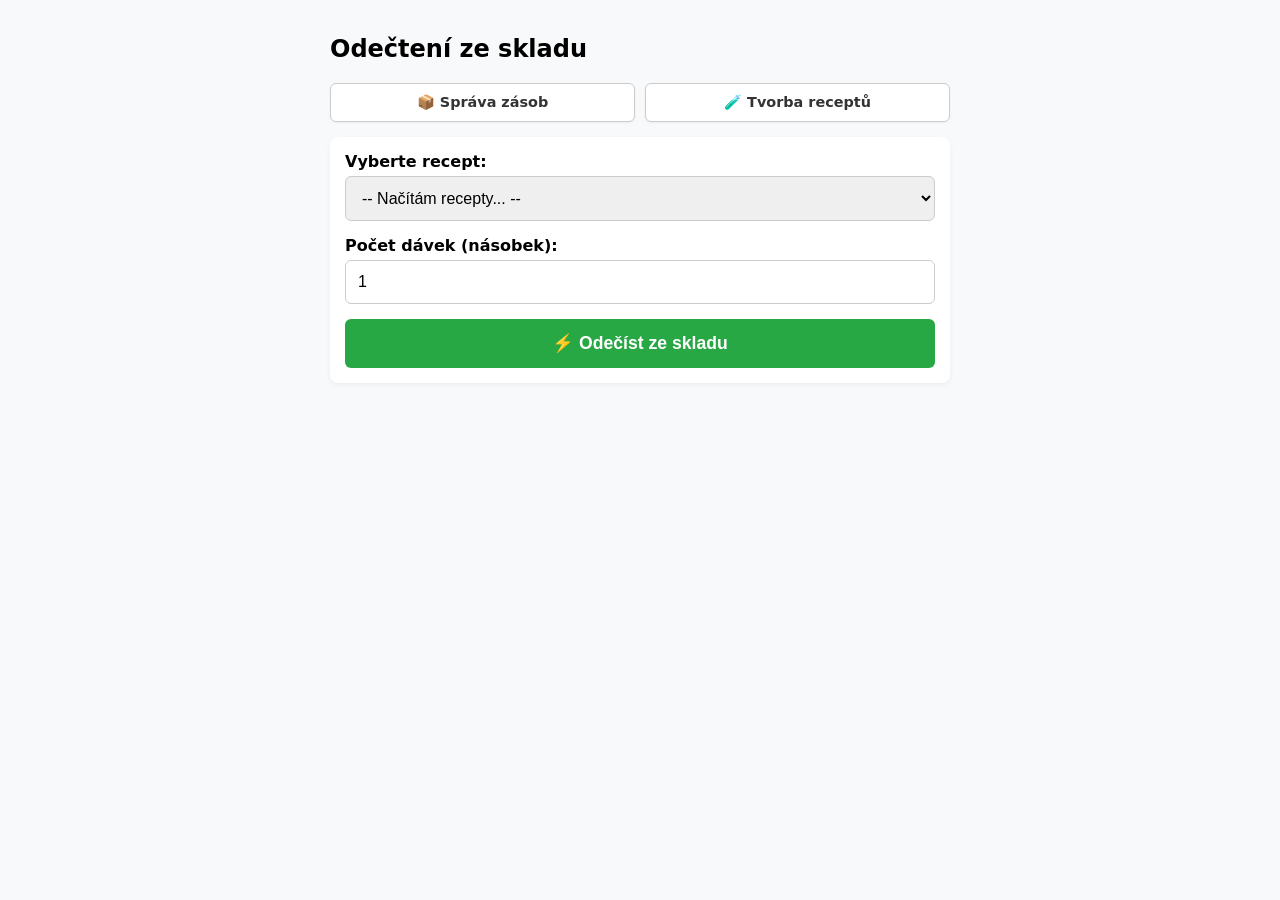
==== index.html @ 92ad237c "Add files via upload" ====
<!DOCTYPE html>
<html lang="cs">
<head>
  <meta charset="UTF-8">
  <meta name="viewport" content="width=device-width, initial-scale=1.0">
  <link rel="manifest" href="manifest.json">
  <title>Odečtení receptu</title>
  <style>
    :root {
      --primary: #007bff;
      --success: #28a745;
      --bg: #f8f9fa;
    }
    html, body {
      height: 100%;
      margin: 0;
      background: var(--bg);
      font-family: system-ui, -apple-system, sans-serif;
    }
    body {
      display: flex;
      flex-direction: column;
      padding: 15px;
      box-sizing: border-box;
      max-width: 650px;
      margin: 0 auto;
    }
    .nav-buttons {
      display: flex;
      gap: 10px;
      margin-bottom: 15px;
    }
    .nav-btn {
      flex: 1;
      padding: 10px;
      background: white;
      border: 1px solid #ccc;
      border-radius: 6px;
      text-align: center;
      text-decoration: none;
      color: #333;
      font-weight: bold;
      font-size: 0.9em;
      box-shadow: 0 1px 3px rgba(0,0,0,0.05);
    }
    .card {
      background: white;
      padding: 15px;
      border-radius: 8px;
      box-shadow: 0 2px 5px rgba(0,0,0,0.05);
      margin-bottom: 15px;
    }
    .form-group { margin-bottom: 15px; }
    label { display: block; font-weight: bold; margin-bottom: 5px; }
    select, input {
      width: 100%;
      padding: 12px;
      border: 1px solid #ccc;
      border-radius: 6px;
      font-size: 16px;
      box-sizing: border-box;
    }
    .btn-submit {
      width: 100%;
      padding: 14px;
      background: var(--success);
      color: white;
      border: none;
      border-radius: 6px;
      font-size: 1.1em;
      font-weight: bold;
      cursor: pointer;
    }
    .recipe-preview {
      background: #f1f3f5;
      padding: 12px;
      border-radius: 6px;
      margin-top: 10px;
      font-size: 0.9em;
    }
  </style>
</head>
<body>

  <h2>Odečtení ze skladu</h2>

  <!-- Rozcestník na ostatní stránky -->
  <div class="nav-buttons">
    <a href="sklad.html" class="nav-btn">📦 Správa zásob</a>
    <a href="recepty.html" class="nav-btn">🧪 Tvorba receptů</a>
  </div>

  <div class="card">
    <div class="form-group">
      <label for="recipeSelect">Vyberte recept:</label>
      <select id="recipeSelect" onchange="previewRecipe()">
        <option value="">-- Načítám recepty... --</option>
      </select>
    </div>

    <!-- Náhled složení receptu -->
    <div id="previewBox" class="recipe-preview" style="display:none;">
      <strong>Složení dávky:</strong>
      <div id="previewContent" style="margin-top: 5px;"></div>
    </div>

    <div class="form-group" style="margin-top: 15px;">
      <label for="multiplier">Počet dávek (násobek):</label>
      <input type="number" id="multiplier" value="1" min="1" step="1">
    </div>

    <button class="btn-submit" onclick="executeDeduction()">⚡ Odečíst ze skladu</button>
  </div>

  <script>
    if ('serviceWorker' in navigator) {
      navigator.serviceWorker.register('sw.js');
    }

    let db;
    let recipesList = [];

    const request = indexedDB.open('SkladDB', 3);

    request.onsuccess = (e) => {
      db = e.target.result;
      loadRecipes();
    };

    function loadRecipes() {
      const tx = db.transaction('recepty', 'readonly');
      const store = tx.objectStore('recepty');
      const req = store.getAll();

      req.onsuccess = () => {
        recipesList = req.result;
        const select = document.getElementById('recipeSelect');
        select.innerHTML = '<option value="">-- Vyberte recept --</option>';
        
        recipesList.forEach(r => {
          select.innerHTML += `<option value="${r.id}">${r.nazev}</option>`;
        });
      };
    }

    function previewRecipe() {
      const id = Number(document.getElementById('recipeSelect').value);
      const previewBox = document.getElementById('previewBox');
      const previewContent = document.getElementById('previewContent');

      if (!id) {
        previewBox.style.display = 'none';
        return;
      }

      const recipe = recipesList.find(r => r.id === id);
      if (recipe) {
        previewContent.innerHTML = recipe.slozeni.map(i => `• ${i.nazev}: <strong>${i.qty} ks</strong>`).join('<br>');
        previewBox.style.display = 'block';
      }
    }

    function executeDeduction() {
      const recipeId = Number(document.getElementById('recipeSelect').value);
      const multiplier = parseInt(document.getElementById('multiplier').value, 10);

      if (!recipeId) {
        alert('Vyberte prosím recept.');
        return;
      }
      if (isNaN(multiplier) || multiplier <= 0) {
        alert('Zadejte platný počet dávek.');
        return;
      }

      const recipe = recipesList.find(r => r.id === recipeId);

      const tx = db.transaction(['recepty', 'sklad'], 'readwrite');
      const skladStore = tx.objectStore('sklad');

      const skladReq = skladStore.getAll();
      skladReq.onsuccess = () => {
        const skladData = skladReq.result;
        let chybejiciPolozky = [];

        // Kontrola dostatečné zásoby
        recipe.slozeni.forEach(ing => {
          const item = skladData.find(s => s.id === ing.itemId);
          const potrebneMnozstvi = ing.qty * multiplier;
          if (!item || item.zasoba < potrebneMnozstvi) {
            const stav = item ? item.zasoba : 0;
            chybejiciPolozky.push(`${ing.nazev} (potřeba ${potrebneMnozstvi}ks, na skladě ${stav}ks)`);
          }
        });

        if (chybejiciPolozky.length > 0) {
          alert('Nelze odečíst! Nedostatečné zásoby na skladě:\n\n' + chybejiciPolozky.join('\n'));
          return;
        }

        if (!confirm(`Opravdu chcete odečíst ${multiplier}x recept "${recipe.nazev}"?`)) return;

        // Provedení odečtení
        recipe.slozeni.forEach(ing => {
          const item = skladData.find(s => s.id === ing.itemId);
          item.zasoba -= (ing.qty * multiplier);
          skladStore.put(item);
        });

        alert(`Byl úspěšně odečten recept "${recipe.nazev}" (${multiplier}x dávka).`);
        document.getElementById('recipeSelect').value = '';
        document.getElementById('multiplier').value = '1';
        document.getElementById('previewBox').style.display = 'none';
      };
    }
  </script>
</body>
</html>
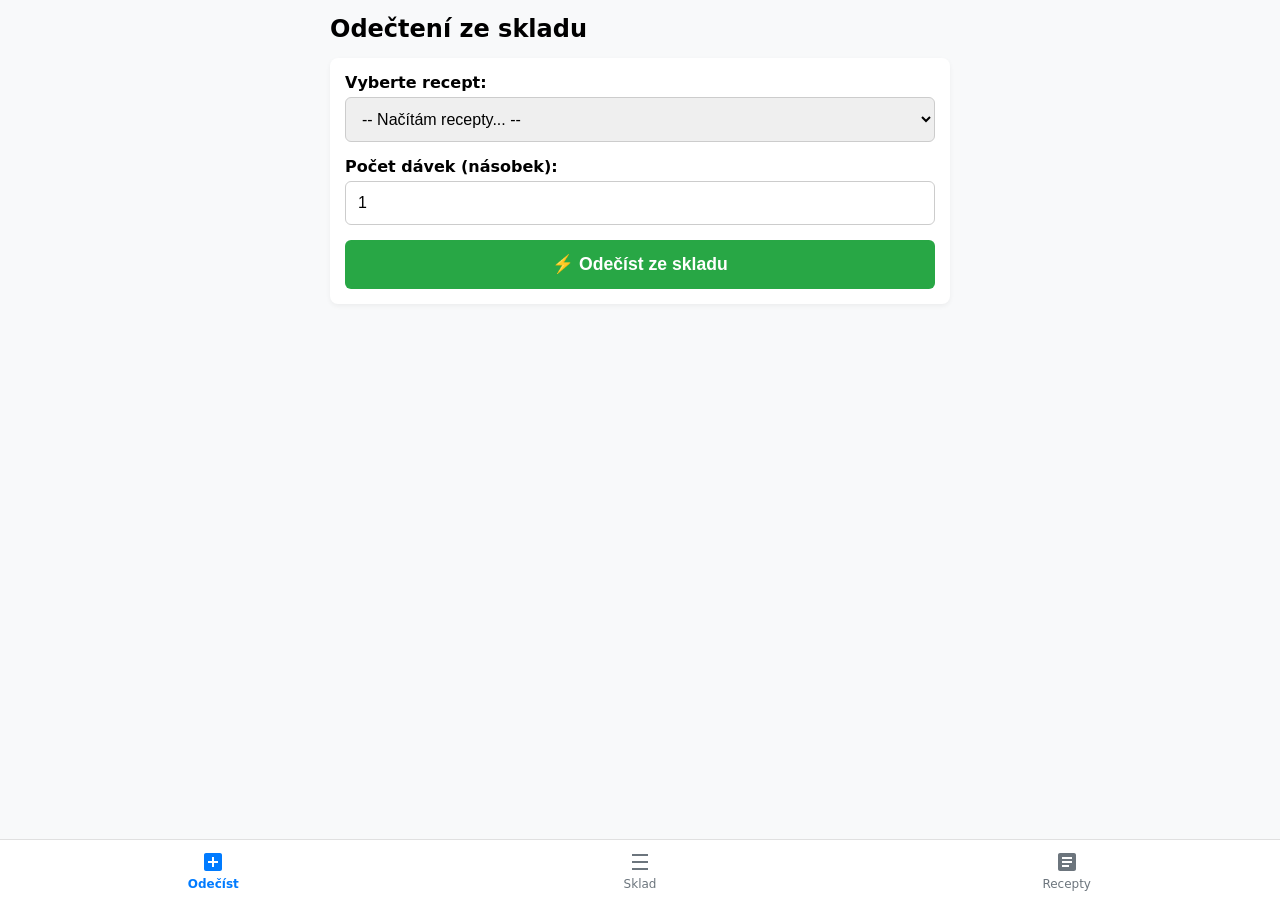
==== commit b33ab13f: "Update index.html" ====
--- a/index.html
+++ b/index.html
@@ -2,47 +2,41 @@
 <html lang="cs">
 <head>
   <meta charset="UTF-8">
-  <meta name="viewport" content="width=device-width, initial-scale=1.0">
+  <meta name="viewport" content="width=device-width, initial-scale=1.0, viewport-fit=cover">
+  <meta name="theme-color" content="#ffffff">
   <link rel="manifest" href="manifest.json">
+  <link rel="apple-touch-icon" href="icon.png">
   <title>Odečtení receptu</title>
   <style>
     :root {
       --primary: #007bff;
       --success: #28a745;
       --bg: #f8f9fa;
-    }
+      --nav-bg: #ffffff;
+      --nav-border: #e0e0e0;
+      --text-inactive: #6c757d;
+    }
+
     html, body {
-      height: 100%;
+      min-height: 100%;
       margin: 0;
       background: var(--bg);
       font-family: system-ui, -apple-system, sans-serif;
     }
+
     body {
       display: flex;
       flex-direction: column;
       padding: 15px;
+      /* Odsazení pro spodní lištu včetně safe-area pro iPhone/Android */
+      padding-bottom: calc(75px + env(safe-area-inset-bottom, 0px));
       box-sizing: border-box;
       max-width: 650px;
       margin: 0 auto;
     }
-    .nav-buttons {
-      display: flex;
-      gap: 10px;
-      margin-bottom: 15px;
-    }
-    .nav-btn {
-      flex: 1;
-      padding: 10px;
-      background: white;
-      border: 1px solid #ccc;
-      border-radius: 6px;
-      text-align: center;
-      text-decoration: none;
-      color: #333;
-      font-weight: bold;
-      font-size: 0.9em;
-      box-shadow: 0 1px 3px rgba(0,0,0,0.05);
-    }
+
+    h2 { margin-top: 0; margin-bottom: 15px; }
+
     .card {
       background: white;
       padding: 15px;
@@ -50,6 +44,7 @@
       box-shadow: 0 2px 5px rgba(0,0,0,0.05);
       margin-bottom: 15px;
     }
+
     .form-group { margin-bottom: 15px; }
     label { display: block; font-weight: bold; margin-bottom: 5px; }
     select, input {
@@ -60,6 +55,7 @@
       font-size: 16px;
       box-sizing: border-box;
     }
+
     .btn-submit {
       width: 100%;
       padding: 14px;
@@ -71,6 +67,7 @@
       font-weight: bold;
       cursor: pointer;
     }
+
     .recipe-preview {
       background: #f1f3f5;
       padding: 12px;
@@ -78,17 +75,47 @@
       margin-top: 10px;
       font-size: 0.9em;
     }
+
+    /* SPODNÍ NAVIGACE */
+    .bottom-nav {
+      position: fixed;
+      bottom: 0;
+      left: 0;
+      right: 0;
+      height: 60px;
+      background-color: var(--nav-bg);
+      border-top: 1px solid var(--nav-border);
+      display: flex;
+      justify-content: space-around;
+      align-items: center;
+      z-index: 1000;
+      padding-bottom: env(safe-area-inset-bottom, 0px);
+      -webkit-tap-highlight-color: transparent;
+      user-select: none;
+    }
+
+    .nav-item {
+      display: flex;
+      flex-direction: column;
+      align-items: center;
+      justify-content: center;
+      flex: 1;
+      height: 100%;
+      color: var(--text-inactive);
+      text-decoration: none;
+      font-size: 0.75rem;
+      font-weight: 500;
+      gap: 3px;
+    }
+
+    .nav-item:active { transform: scale(0.94); }
+    .nav-icon { width: 24px; height: 24px; fill: currentColor; }
+    .nav-item.active { color: var(--primary); font-weight: bold; }
   </style>
 </head>
 <body>
 
   <h2>Odečtení ze skladu</h2>
-
-  <!-- Rozcestník na ostatní stránky -->
-  <div class="nav-buttons">
-    <a href="sklad.html" class="nav-btn">📦 Správa zásob</a>
-    <a href="recepty.html" class="nav-btn">🧪 Tvorba receptů</a>
-  </div>
 
   <div class="card">
     <div class="form-group">
@@ -98,7 +125,6 @@
       </select>
     </div>
 
-    <!-- Náhled složení receptu -->
     <div id="previewBox" class="recipe-preview" style="display:none;">
       <strong>Složení dávky:</strong>
       <div id="previewContent" style="margin-top: 5px;"></div>
@@ -111,6 +137,22 @@
 
     <button class="btn-submit" onclick="executeDeduction()">⚡ Odečíst ze skladu</button>
   </div>
+
+  <!-- SPODNÍ NAVIGACE (Aktivní: Odečíst) -->
+  <nav class="bottom-nav">
+    <a href="index.html" class="nav-item active">
+      <svg class="nav-icon" viewBox="0 0 24 24"><path d="M19 3H5c-1.1 0-2 .9-2 2v14c0 1.1.9 2 2 2h14c1.1 0 2-.9 2-2V5c0-1.1-.9-2-2-2zm-2 10h-4v4h-2v-4H7v-2h4V7h2v4h4v2z"/></svg>
+      <span>Odečíst</span>
+    </a>
+    <a href="sklad.html" class="nav-item">
+      <svg class="nav-icon" viewBox="0 0 24 24"><path d="M20 13H4v-2h16v2zm0-7H4V4h16v2zm0 14H4v-2h16v2z"/></svg>
+      <span>Sklad</span>
+    </a>
+    <a href="recepty.html" class="nav-item">
+      <svg class="nav-icon" viewBox="0 0 24 24"><path d="M19 3H5c-1.1 0-2 .9-2 2v14c0 1.1.9 2 2 2h14c1.1 0 2-.9 2-2V5c0-1.1-.9-2-2-2zm-5 14H7v-2h7v2zm3-4H7v-2h10v2zm0-4H7V7h10v2z"/></svg>
+      <span>Recepty</span>
+    </a>
+  </nav>
 
   <script>
     if ('serviceWorker' in navigator) {
@@ -183,7 +225,6 @@
         const skladData = skladReq.result;
         let chybejiciPolozky = [];
 
-        // Kontrola dostatečné zásoby
         recipe.slozeni.forEach(ing => {
           const item = skladData.find(s => s.id === ing.itemId);
           const potrebneMnozstvi = ing.qty * multiplier;
@@ -200,7 +241,6 @@
 
         if (!confirm(`Opravdu chcete odečíst ${multiplier}x recept "${recipe.nazev}"?`)) return;
 
-        // Provedení odečtení
         recipe.slozeni.forEach(ing => {
           const item = skladData.find(s => s.id === ing.itemId);
           item.zasoba -= (ing.qty * multiplier);
@@ -215,4 +255,4 @@
     }
   </script>
 </body>
-</html>+</html>
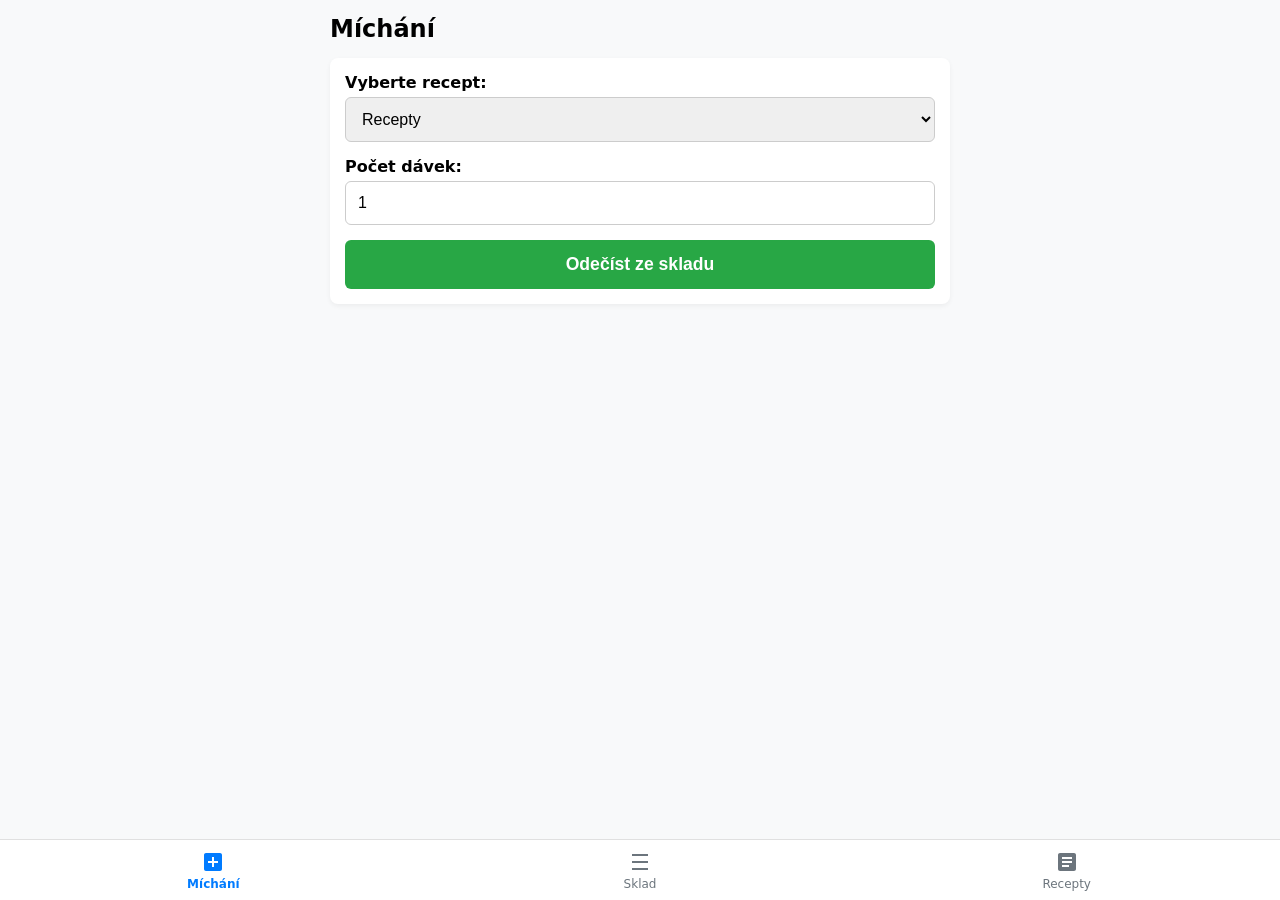
==== commit 2dbefde9: "Update index.html" ====
--- a/index.html
+++ b/index.html
@@ -115,13 +115,13 @@
 </head>
 <body>
 
-  <h2>Odečtení ze skladu</h2>
+  <h2>Míchání</h2>
 
   <div class="card">
     <div class="form-group">
       <label for="recipeSelect">Vyberte recept:</label>
       <select id="recipeSelect" onchange="previewRecipe()">
-        <option value="">-- Načítám recepty... --</option>
+        <option value="">Recepty</option>
       </select>
     </div>
 
@@ -131,18 +131,18 @@
     </div>
 
     <div class="form-group" style="margin-top: 15px;">
-      <label for="multiplier">Počet dávek (násobek):</label>
+      <label for="multiplier">Počet dávek:</label>
       <input type="number" id="multiplier" value="1" min="1" step="1">
     </div>
 
-    <button class="btn-submit" onclick="executeDeduction()">⚡ Odečíst ze skladu</button>
+    <button class="btn-submit" onclick="executeDeduction()">Odečíst ze skladu</button>
   </div>
 
   <!-- SPODNÍ NAVIGACE (Aktivní: Odečíst) -->
   <nav class="bottom-nav">
     <a href="index.html" class="nav-item active">
       <svg class="nav-icon" viewBox="0 0 24 24"><path d="M19 3H5c-1.1 0-2 .9-2 2v14c0 1.1.9 2 2 2h14c1.1 0 2-.9 2-2V5c0-1.1-.9-2-2-2zm-2 10h-4v4h-2v-4H7v-2h4V7h2v4h4v2z"/></svg>
-      <span>Odečíst</span>
+      <span>Míchání</span>
     </a>
     <a href="sklad.html" class="nav-item">
       <svg class="nav-icon" viewBox="0 0 24 24"><path d="M20 13H4v-2h16v2zm0-7H4V4h16v2zm0 14H4v-2h16v2z"/></svg>
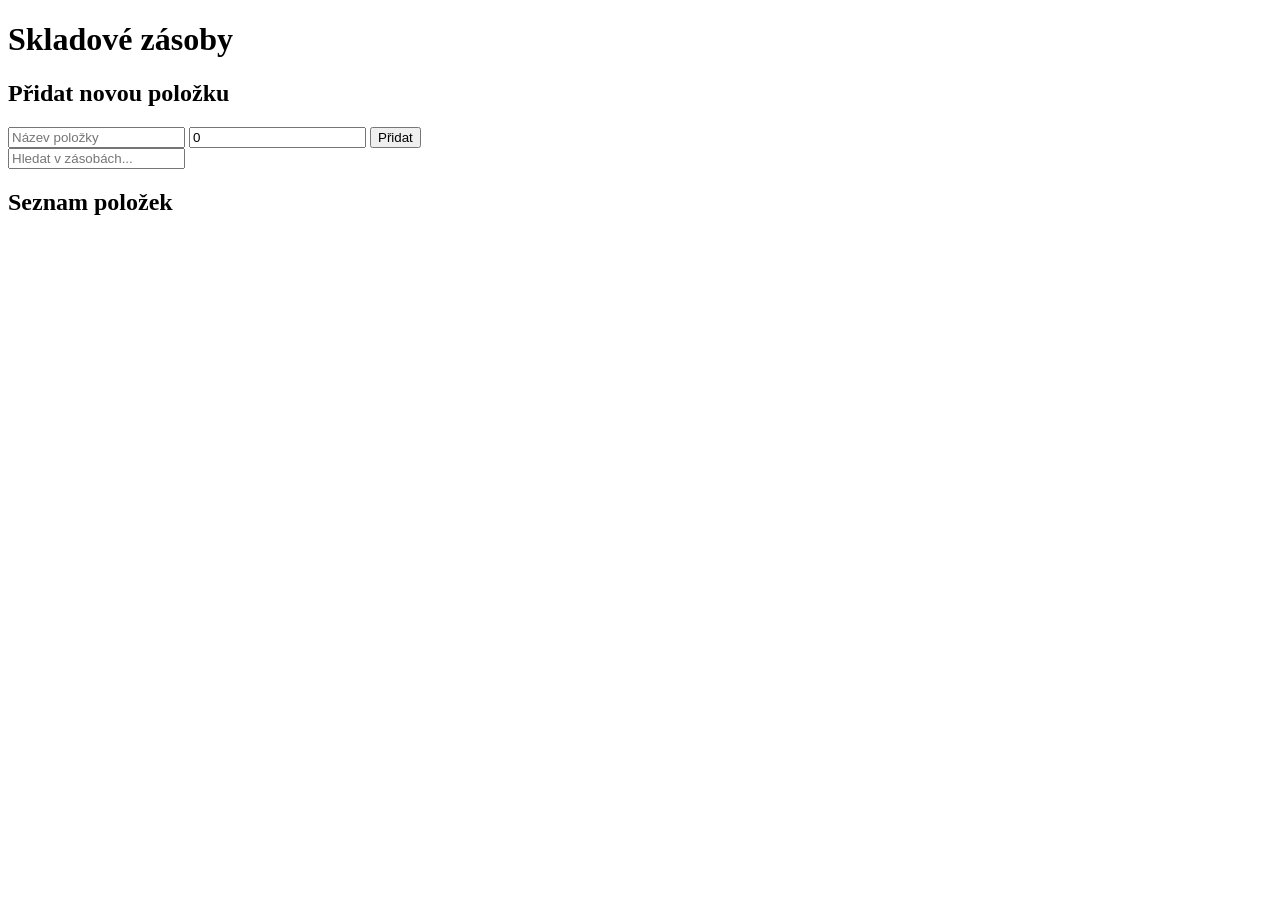
==== commit d330d5e5: "Update index.html" ====
--- a/index.html
+++ b/index.html
@@ -1,258 +1,40 @@
 <!DOCTYPE html>
 <html lang="cs">
 <head>
-  <meta charset="UTF-8">
-  <meta name="viewport" content="width=device-width, initial-scale=1.0, viewport-fit=cover">
-  <meta name="theme-color" content="#ffffff">
-  <link rel="manifest" href="manifest.json">
-  <link rel="apple-touch-icon" href="icon.png">
-  <title>Odečtení receptu</title>
-  <style>
-    :root {
-      --primary: #007bff;
-      --success: #28a745;
-      --bg: #f8f9fa;
-      --nav-bg: #ffffff;
-      --nav-border: #e0e0e0;
-      --text-inactive: #6c757d;
-    }
-
-    html, body {
-      min-height: 100%;
-      margin: 0;
-      background: var(--bg);
-      font-family: system-ui, -apple-system, sans-serif;
-    }
-
-    body {
-      display: flex;
-      flex-direction: column;
-      padding: 15px;
-      /* Odsazení pro spodní lištu včetně safe-area pro iPhone/Android */
-      padding-bottom: calc(75px + env(safe-area-inset-bottom, 0px));
-      box-sizing: border-box;
-      max-width: 650px;
-      margin: 0 auto;
-    }
-
-    h2 { margin-top: 0; margin-bottom: 15px; }
-
-    .card {
-      background: white;
-      padding: 15px;
-      border-radius: 8px;
-      box-shadow: 0 2px 5px rgba(0,0,0,0.05);
-      margin-bottom: 15px;
-    }
-
-    .form-group { margin-bottom: 15px; }
-    label { display: block; font-weight: bold; margin-bottom: 5px; }
-    select, input {
-      width: 100%;
-      padding: 12px;
-      border: 1px solid #ccc;
-      border-radius: 6px;
-      font-size: 16px;
-      box-sizing: border-box;
-    }
-
-    .btn-submit {
-      width: 100%;
-      padding: 14px;
-      background: var(--success);
-      color: white;
-      border: none;
-      border-radius: 6px;
-      font-size: 1.1em;
-      font-weight: bold;
-      cursor: pointer;
-    }
-
-    .recipe-preview {
-      background: #f1f3f5;
-      padding: 12px;
-      border-radius: 6px;
-      margin-top: 10px;
-      font-size: 0.9em;
-    }
-
-    /* SPODNÍ NAVIGACE */
-    .bottom-nav {
-      position: fixed;
-      bottom: 0;
-      left: 0;
-      right: 0;
-      height: 60px;
-      background-color: var(--nav-bg);
-      border-top: 1px solid var(--nav-border);
-      display: flex;
-      justify-content: space-around;
-      align-items: center;
-      z-index: 1000;
-      padding-bottom: env(safe-area-inset-bottom, 0px);
-      -webkit-tap-highlight-color: transparent;
-      user-select: none;
-    }
-
-    .nav-item {
-      display: flex;
-      flex-direction: column;
-      align-items: center;
-      justify-content: center;
-      flex: 1;
-      height: 100%;
-      color: var(--text-inactive);
-      text-decoration: none;
-      font-size: 0.75rem;
-      font-weight: 500;
-      gap: 3px;
-    }
-
-    .nav-item:active { transform: scale(0.94); }
-    .nav-icon { width: 24px; height: 24px; fill: currentColor; }
-    .nav-item.active { color: var(--primary); font-weight: bold; }
-  </style>
+    <meta charset="UTF-8">
+    <meta name="viewport" content="width=device-width, initial-scale=1.0">
+    <title>Skladové Zásoby</title>
+    <link rel="stylesheet" href="style.css">
+    <link rel="manifest" href="manifest.json">
+    <meta name="theme-color" content="#2b5c8f">
 </head>
 <body>
+    <header>
+        <h1>Skladové zásoby</h1>
+    </header>
 
-  <h2>Míchání</h2>
+    <main>
+        <section class="card">
+            <h2>Přidat novou položku</h2>
+            <form id="add-item-form">
+                <input type="text" id="item-name" placeholder="Název položky" required>
+                <input type="number" id="item-qty" placeholder="Počáteční ks" min="0" value="0" required>
+                <button type="submit" class="btn btn-primary">Přidat</button>
+            </form>
+        </section>
 
-  <div class="card">
-    <div class="form-group">
-      <label for="recipeSelect">Vyberte recept:</label>
-      <select id="recipeSelect" onchange="previewRecipe()">
-        <option value="">Recepty</option>
-      </select>
-    </div>
+        <section class="card">
+            <input type="text" id="search-input" placeholder="Hledat v zásobách...">
+        </section>
 
-    <div id="previewBox" class="recipe-preview" style="display:none;">
-      <strong>Složení dávky:</strong>
-      <div id="previewContent" style="margin-top: 5px;"></div>
-    </div>
+        <section class="card">
+            <h2>Seznam položek</h2>
+            <div id="items-list" class="items-list">
+                <!-- Položky se načtou dynamicky -->
+            </div>
+        </section>
+    </main>
 
-    <div class="form-group" style="margin-top: 15px;">
-      <label for="multiplier">Počet dávek:</label>
-      <input type="number" id="multiplier" value="1" min="1" step="1">
-    </div>
-
-    <button class="btn-submit" onclick="executeDeduction()">Odečíst ze skladu</button>
-  </div>
-
-  <!-- SPODNÍ NAVIGACE (Aktivní: Odečíst) -->
-  <nav class="bottom-nav">
-    <a href="index.html" class="nav-item active">
-      <svg class="nav-icon" viewBox="0 0 24 24"><path d="M19 3H5c-1.1 0-2 .9-2 2v14c0 1.1.9 2 2 2h14c1.1 0 2-.9 2-2V5c0-1.1-.9-2-2-2zm-2 10h-4v4h-2v-4H7v-2h4V7h2v4h4v2z"/></svg>
-      <span>Míchání</span>
-    </a>
-    <a href="sklad.html" class="nav-item">
-      <svg class="nav-icon" viewBox="0 0 24 24"><path d="M20 13H4v-2h16v2zm0-7H4V4h16v2zm0 14H4v-2h16v2z"/></svg>
-      <span>Sklad</span>
-    </a>
-    <a href="recepty.html" class="nav-item">
-      <svg class="nav-icon" viewBox="0 0 24 24"><path d="M19 3H5c-1.1 0-2 .9-2 2v14c0 1.1.9 2 2 2h14c1.1 0 2-.9 2-2V5c0-1.1-.9-2-2-2zm-5 14H7v-2h7v2zm3-4H7v-2h10v2zm0-4H7V7h10v2z"/></svg>
-      <span>Recepty</span>
-    </a>
-  </nav>
-
-  <script>
-    if ('serviceWorker' in navigator) {
-      navigator.serviceWorker.register('sw.js');
-    }
-
-    let db;
-    let recipesList = [];
-
-    const request = indexedDB.open('SkladDB', 3);
-
-    request.onsuccess = (e) => {
-      db = e.target.result;
-      loadRecipes();
-    };
-
-    function loadRecipes() {
-      const tx = db.transaction('recepty', 'readonly');
-      const store = tx.objectStore('recepty');
-      const req = store.getAll();
-
-      req.onsuccess = () => {
-        recipesList = req.result;
-        const select = document.getElementById('recipeSelect');
-        select.innerHTML = '<option value="">-- Vyberte recept --</option>';
-        
-        recipesList.forEach(r => {
-          select.innerHTML += `<option value="${r.id}">${r.nazev}</option>`;
-        });
-      };
-    }
-
-    function previewRecipe() {
-      const id = Number(document.getElementById('recipeSelect').value);
-      const previewBox = document.getElementById('previewBox');
-      const previewContent = document.getElementById('previewContent');
-
-      if (!id) {
-        previewBox.style.display = 'none';
-        return;
-      }
-
-      const recipe = recipesList.find(r => r.id === id);
-      if (recipe) {
-        previewContent.innerHTML = recipe.slozeni.map(i => `• ${i.nazev}: <strong>${i.qty} ks</strong>`).join('<br>');
-        previewBox.style.display = 'block';
-      }
-    }
-
-    function executeDeduction() {
-      const recipeId = Number(document.getElementById('recipeSelect').value);
-      const multiplier = parseInt(document.getElementById('multiplier').value, 10);
-
-      if (!recipeId) {
-        alert('Vyberte prosím recept.');
-        return;
-      }
-      if (isNaN(multiplier) || multiplier <= 0) {
-        alert('Zadejte platný počet dávek.');
-        return;
-      }
-
-      const recipe = recipesList.find(r => r.id === recipeId);
-
-      const tx = db.transaction(['recepty', 'sklad'], 'readwrite');
-      const skladStore = tx.objectStore('sklad');
-
-      const skladReq = skladStore.getAll();
-      skladReq.onsuccess = () => {
-        const skladData = skladReq.result;
-        let chybejiciPolozky = [];
-
-        recipe.slozeni.forEach(ing => {
-          const item = skladData.find(s => s.id === ing.itemId);
-          const potrebneMnozstvi = ing.qty * multiplier;
-          if (!item || item.zasoba < potrebneMnozstvi) {
-            const stav = item ? item.zasoba : 0;
-            chybejiciPolozky.push(`${ing.nazev} (potřeba ${potrebneMnozstvi}ks, na skladě ${stav}ks)`);
-          }
-        });
-
-        if (chybejiciPolozky.length > 0) {
-          alert('Nelze odečíst! Nedostatečné zásoby na skladě:\n\n' + chybejiciPolozky.join('\n'));
-          return;
-        }
-
-        if (!confirm(`Opravdu chcete odečíst ${multiplier}x recept "${recipe.nazev}"?`)) return;
-
-        recipe.slozeni.forEach(ing => {
-          const item = skladData.find(s => s.id === ing.itemId);
-          item.zasoba -= (ing.qty * multiplier);
-          skladStore.put(item);
-        });
-
-        alert(`Byl úspěšně odečten recept "${recipe.nazev}" (${multiplier}x dávka).`);
-        document.getElementById('recipeSelect').value = '';
-        document.getElementById('multiplier').value = '1';
-        document.getElementById('previewBox').style.display = 'none';
-      };
-    }
-  </script>
+    <script src="app.js"></script>
 </body>
 </html>
